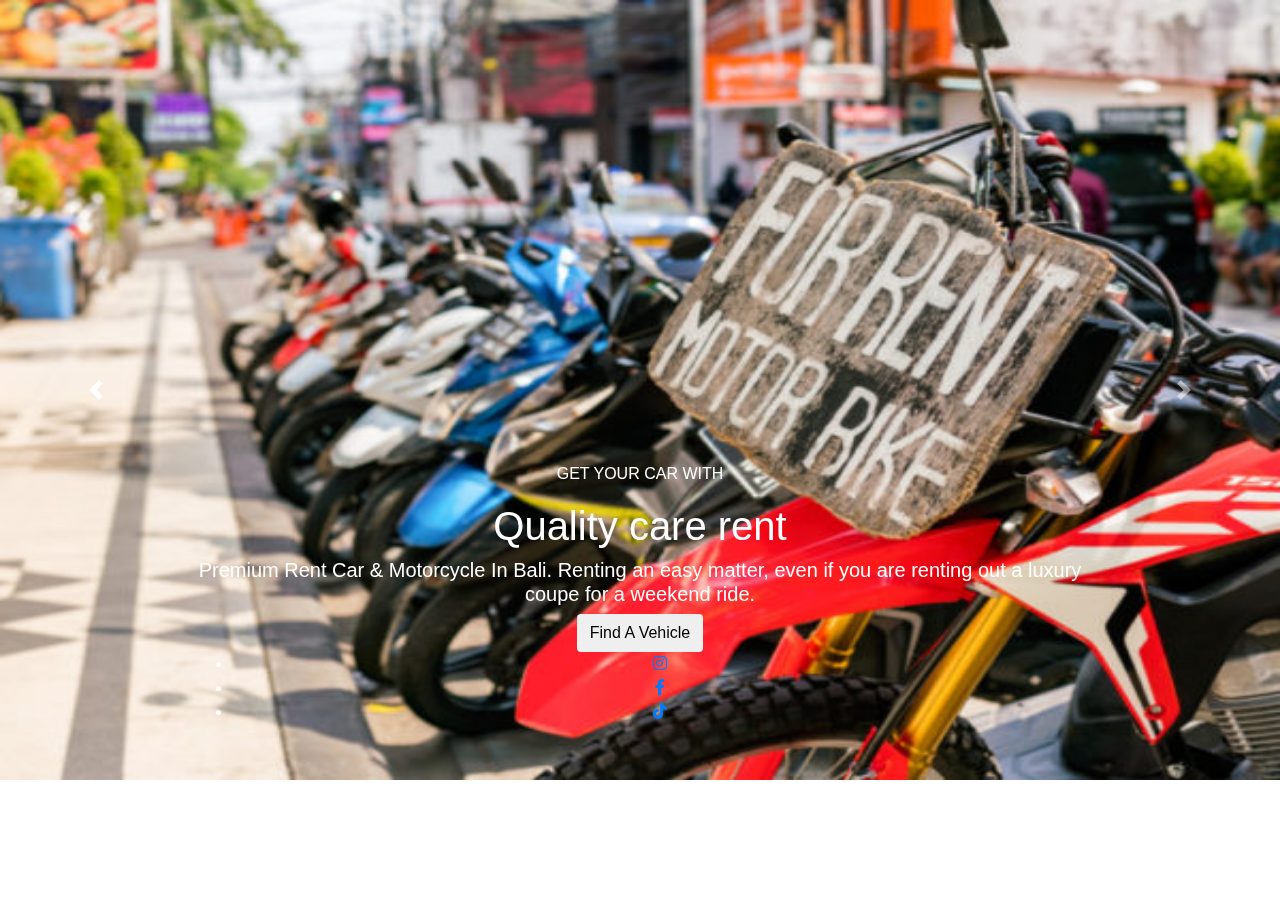
==== tess/Project/index.html @ 7f3f1ed3 "WEBBUILDER SERVICE update" ====
<!doctype html>
<html lang="en">
  <head>
    <!-- Required meta tags -->
    <meta charset="utf-8">
    <meta name="viewport" content="width=device-width, initial-scale=1, shrink-to-fit=no">

    <!-- Bootstrap CSS -->
    <link rel="stylesheet" href="https://cdn.jsdelivr.net/npm/bootstrap@4.0.0/dist/css/bootstrap.min.css" integrity="sha384-Gn5384xqQ1aoWXA+058RXPxPg6fy4IWvTNh0E263XmFcJlSAwiGgFAW/dAiS6JXm" crossorigin="anonymous">
    <link rel="stylesheet" href="https://use.fontawesome.com/releases/v5.6.3/css/all.css" integrity="sha384-UHRtZLI+pbxtHCWp1t77Bi1L4ZtiqrqD80Kn4Z8NTSRyMA2Fd33n5dQ8lWUE00s/" crossorigin="anonymous">
    <link rel="stylesheet" href="https://cdnjs.cloudflare.com/ajax/libs/font-awesome/5.15.3/css/all.min.css" />
    <link rel="stylesheet" href="./css/not-from-zero.css" type="text/css">

    <title>Starter Project!</title>
  </head>
  <body>
 <div class="banner" style="position: relative;">
        <div class="banner-home">
          <div class="row text">
                </div>
                <div id="carouselExampleControlsBanners" class="carousel slide" data-ride="carousel">
                  <div class="carousel-inner">
                    <div class="carousel-item active">
                      <img class="d-block w-100" style="height: 780px;" src="asset/rental.jpeg" alt="First slide">
                      <div class="carousel-caption text" data-aos="fade-down"
                      data-aos-duration="2000">
                        <p>GET YOUR CAR WITH</p>
                        <h1><span class="hijau">Quality </span>care rent</h1>
                        <div class="tagline">
                          <h5>Premium Rent Car & Motorcycle In Bali. Renting an easy matter, even if you are renting out a luxury coupe for a weekend ride.</h5>
                          <a href="/product"><button class="btn btn-banner">Find A Vehicle</button></a>
                      </div>
                      <div class="medsos">
                        <ul>
                          <li>
                            <a href="https://www.instagram.com/sewamotordanmobildibali_/">
                              <i class="fab fa-instagram icon"></i> </a>
                            </li>
                            <li>
                              <a href="https://www.facebook.com/Bali-Quality-Motorbike-Car-Rental-108076010628475/">
                              <i class="fab fa-facebook-f icon"></i>
                            </a>
                          </li>
                          <li>
                            <a href="https://vt.tiktok.com/ZSdBu5dUn/">
                              <i class="fab fa-tiktok icon"></i>
                            </a></li>
                        </ul>
                      </div>
                </div>
                    </div>
                    <div class="carousel-item">
                      <img class="d-block w-100" style="height: 780px;" src="asset/nusapenida.jpeg" alt="Second slide">
                      <div class="carousel-caption text" data-aos="fade-down"
                      data-aos-duration="2000">
                      <p>ENJOY TOUR VACATION WITH</p>
                        <h1>Nusa Penida Destination Tour</h1>
                        <div class="tagline">
                          <h5>Nusa Penida is very popular around the world. If you are holiday to Bali then you should have time to visit this Nusa Penida.</h5>
                          <a href="https://nusapenidadestinationtour.com/"><button class="btn btn-banner">Visit Now</button></a>
                      </div>
                      <div class="medsos">
                        <ul>
                          <li>
                            <a href="https://www.instagram.com/balidaytours/">
                              <i class="fab fa-instagram icon"></i> </a>
                            </li>
                            <li>
                              <a href="https://www.facebook.com/Nusapenidadestinationtour/">
                              <i class="fab fa-facebook-f icon"></i>
                            </a>
                          </li>
                          <li>
                            <a href="https://api.whatsapp.com/send?phone=6282216675333&text=Hi Nusa Penida Destination Tours!">
                            <i class="fab fa-whatsapp
                            icon"></i>
                          </a>
                        </li>
                          
                        </ul>
                      </div>
                </div>
               
                </div>
              </div>
                  <a style="margin: auto 0 !important ; background-color: transparent !important;" class="carousel-control-prev" href="#carouselExampleControlsBanners" role="button" data-slide="prev">
                    <span class="carousel-control-prev-icon" aria-hidden="true"></span>
                    <span class="sr-only">Previous</span>
                  </a>
                  <a style="margin: auto 0 !important ; background-color: transparent !important;" class="carousel-control-next" href="#carouselExampleControlsBanners" role="button" data-slide="next">
                    <span class="carousel-control-next-icon" aria-hidden="true"></span>
                    <span class="sr-only">Next</span>
                  </a>
                </div>
              
          </div>
      </div>
    <!-- Optional JavaScript -->
    <!-- jQuery first, then Popper.js, then Bootstrap JS -->
    <script src="https://code.jquery.com/jquery-3.2.1.slim.min.js" integrity="sha384-KJ3o2DKtIkvYIK3UENzmM7KCkRr/rE9/Qpg6aAZGJwFDMVNA/GpGFF93hXpG5KkN" crossorigin="anonymous"></script>
    <script src="https://cdn.jsdelivr.net/npm/popper.js@1.12.9/dist/umd/popper.min.js" integrity="sha384-ApNbgh9B+Y1QKtv3Rn7W3mgPxhU9K/ScQsAP7hUibX39j7fakFPskvXusvfa0b4Q" crossorigin="anonymous"></script>
    <script src="https://cdn.jsdelivr.net/npm/bootstrap@4.0.0/dist/js/bootstrap.min.js" integrity="sha384-JZR6Spejh4U02d8jOt6vLEHfe/JQGiRRSQQxSfFWpi1MquVdAyjUar5+76PVCmYl" crossorigin="anonymous"></script>
<script src="./script/not-from-zero.js" ></script>
  </body>
</html>
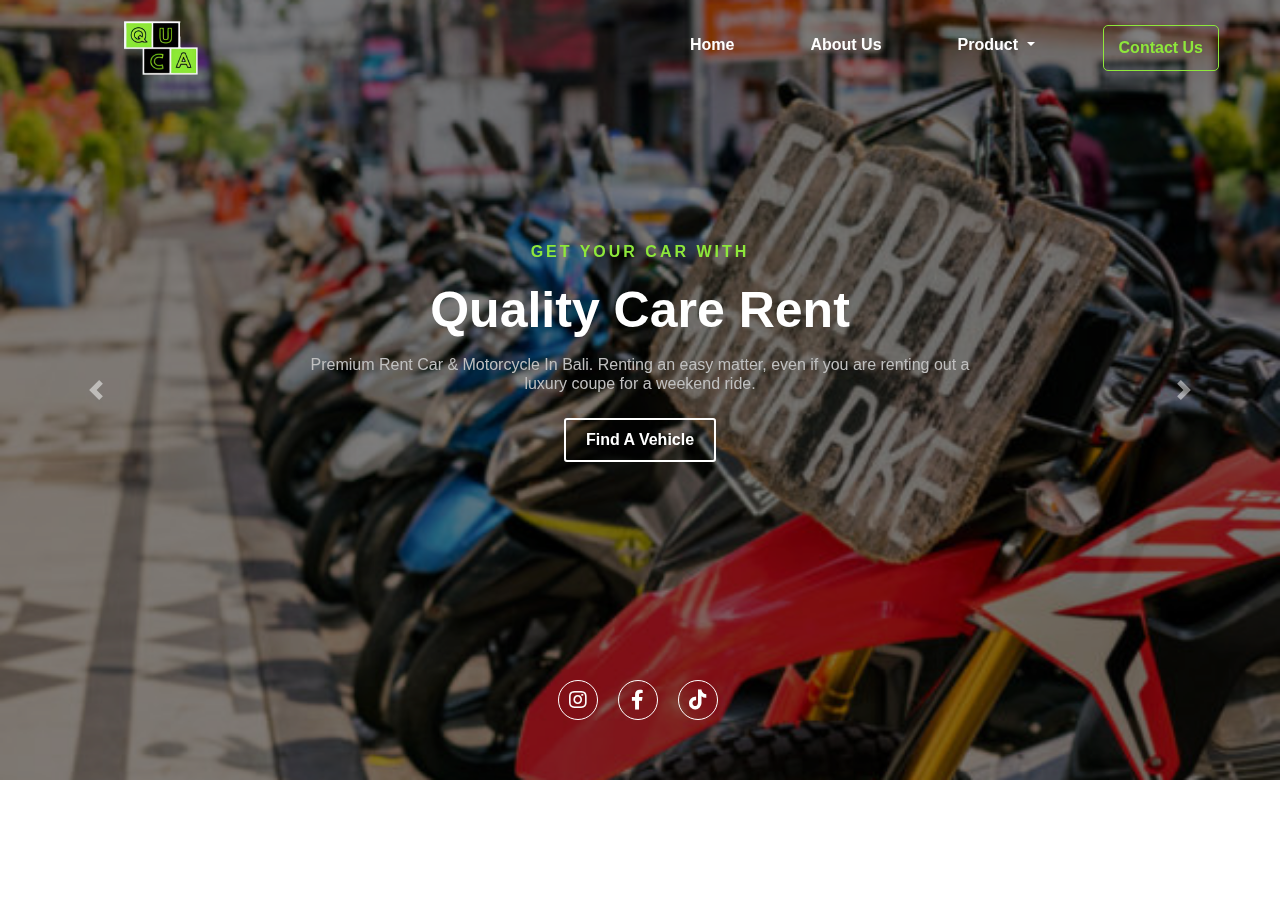
==== commit 46adf2b4: "update" ====
--- a/tess/Project/index.html
+++ b/tess/Project/index.html
@@ -14,6 +14,142 @@
     <title>Starter Project!</title>
   </head>
   <body>
+<div class="topcomponent">
+      <nav class="navbar navbar-expand-lg navbar-dark bg-transparent fixed-top" id="navbar">
+            <div class="container-fluid" id="navCont">
+              <a class="navbar-brand" href="/">
+                <img src="asset/quca_logo.png" alt="">
+              </a>
+              <button class="navbar-toggler" type="button" data-toggle="collapse" data-target="#navbarSupportedContent" aria-controls="navbarSupportedContent" aria-expanded="false" aria-label="Toggle navigation">
+              <span class="navbar-toggler-icon"></span>
+            </button>
+            <div class="collapse navbar-collapse" id="navbarSupportedContent">
+              <ul class="navbar-nav ml-auto">
+                <li class="nav-item">
+                  <a class="nav-link" aria-current="page" href="/">Home</a>
+                </li>
+                <li class="nav-item">
+                  <a class="nav-link" aria-current="page" href="/about/us">About Us</a>
+                </li>
+                <li class="nav-item dropdown">
+                  <a
+                  class="nav-link dropdown-toggle"
+                  href="#"
+                  id="dropdownMenuLink"
+                  role="button"
+                  data-toggle="dropdown"
+                  aria-expanded="false"
+                  >
+                    Product
+                  </a>
+                  <div class="dropdown-menu" aria-labelledby="dropdownMenuLink">
+                  <a class="dropdown-item" aria-current="page" href="/product">Rent Vehicle</a>
+                  <a class="dropdown-item" aria-current="page" href="https://nusapenidadestinationtour.com/">Nusa Penida Destination Tour</a>
+                    
+                  </div>
+                </li>
+                
+                <li class="nav-item contact">
+                  <a class="nav-link"
+                  type="button"
+                  data-toggle="modal"
+                  data-target="#exampleModal"
+                >
+                  Contact Us
+                </a>
+      
+                  <div
+            class="modal fade p-0"
+            id="exampleModal"
+            tabindex="-1"
+            role="dialog"
+            aria-labelledby="exampleModalLabel"
+            aria-hidden="true"
+          >
+            <div class="modal-dialog" role="document">
+              <div class="modal-content">
+                <div class="modal-header">
+                  <h5 class="modal-title" id="exampleModalLabel">Contact Us</h5>
+                  <button
+                    type="button"
+                    class="close"
+                    data-dismiss="modal"
+                    aria-label="Close"
+                  >
+                    <span aria-hidden="true">&times;</span>
+                  </button>
+                </div>
+                <div class="modal-body">
+                  <!-- <div class="row row-modal text-left mb-4">
+                    <div class="col-7">
+                      <img
+                        src="../../assets/Instagram-Logo2.png"
+                        alt=""
+                        class="d-inline"
+                      />
+                      <p class="d-inline">Instagram.com</p>
+                    </div>
+                    <div class="col-5 text-right">
+                      <i class="far fa-copy"></i
+                      ><button
+                        type="button"
+                        class="btn btn-outline-success ml-3 btn-modal"
+                      >
+                        Contact
+                      </button>
+                    </div>
+                  </div> -->
+                  <div class="row row-modal text-left mb-4">
+                    <div class="col-7">
+                      <img src="asset/wa.png" alt="" class="d-inline" />
+                      <p class="d-inline">+6281236711200</p>
+                    </div>
+                    <div class="col-5 text-right" data-v-552a63b8="">
+                      <svg class="svg-inline--fa fa-copy fa-w-14" data-v-552a63b8="" aria-hidden="true" focusable="false" data-prefix="far" data-icon="copy" role="img" xmlns="http://www.w3.org/2000/svg" viewBox="0 0 448 512" data-fa-i2svg=""><path fill="currentColor" d="M433.941 65.941l-51.882-51.882A48 48 0 0 0 348.118 0H176c-26.51 0-48 21.49-48 48v48H48c-26.51 0-48 21.49-48 48v320c0 26.51 21.49 48 48 48h224c26.51 0 48-21.49 48-48v-48h80c26.51 0 48-21.49 48-48V99.882a48 48 0 0 0-14.059-33.941zM266 464H54a6 6 0 0 1-6-6V150a6 6 0 0 1 6-6h74v224c0 26.51 21.49 48 48 48h96v42a6 6 0 0 1-6 6zm128-96H182a6 6 0 0 1-6-6V54a6 6 0 0 1 6-6h106v88c0 13.255 10.745 24 24 24h88v202a6 6 0 0 1-6 6zm6-256h-64V48h9.632c1.591 0 3.117.632 4.243 1.757l48.368 48.368a6 6 0 0 1 1.757 4.243V112z"></path></svg><!-- <i class="far fa-copy" data-v-552a63b8="" aria-hidden="true"></i> Font Awesome fontawesome.com --><a class="ml-3" href="https://api.whatsapp.com/send?phone=6281236711200&text=Hi Quality Care Rent!" target="" data-v-552a63b8="">Contact</a><!----></div>
+                  </div>
+      
+                  <div class="row row-modal text-left mb-4">
+                    <div class="col-7">
+                      <img src="asset/wa.png" alt="" class="d-inline" />
+                      <p class="d-inline">+6287701345195</p>
+                    </div>
+                    <div class="col-5 text-right" data-v-552a63b8="">
+                      <svg class="svg-inline--fa fa-copy fa-w-14" data-v-552a63b8="" aria-hidden="true" focusable="false" data-prefix="far" data-icon="copy" role="img" xmlns="http://www.w3.org/2000/svg" viewBox="0 0 448 512" data-fa-i2svg=""><path fill="currentColor" d="M433.941 65.941l-51.882-51.882A48 48 0 0 0 348.118 0H176c-26.51 0-48 21.49-48 48v48H48c-26.51 0-48 21.49-48 48v320c0 26.51 21.49 48 48 48h224c26.51 0 48-21.49 48-48v-48h80c26.51 0 48-21.49 48-48V99.882a48 48 0 0 0-14.059-33.941zM266 464H54a6 6 0 0 1-6-6V150a6 6 0 0 1 6-6h74v224c0 26.51 21.49 48 48 48h96v42a6 6 0 0 1-6 6zm128-96H182a6 6 0 0 1-6-6V54a6 6 0 0 1 6-6h106v88c0 13.255 10.745 24 24 24h88v202a6 6 0 0 1-6 6zm6-256h-64V48h9.632c1.591 0 3.117.632 4.243 1.757l48.368 48.368a6 6 0 0 1 1.757 4.243V112z"></path></svg><!-- <i class="far fa-copy" data-v-552a63b8="" aria-hidden="true"></i> Font Awesome fontawesome.com --><a class="ml-3" href="https://api.whatsapp.com/send?phone=6287701345195&text=Hi Quality Care Rent!" target="" data-v-552a63b8="">Contact</a><!----></div>
+                  </div>
+                  <!-- <div class="row row-modal text-left mb-4">
+                    <div class="col-7">
+                      <img src="../../assets/facebook.png" alt="" class="d-inline" />
+                      <p class="d-inline">facebook</p>
+                    </div>
+                    <div class="col-5 text-right">
+                      <i class="far fa-copy"></i
+                      ><button
+                        type="button"
+                        class="btn btn-outline-success ml-3 btn-modal"
+                      >
+                        Contact
+                      </button>
+                    </div>
+                  </div> -->
+                  <div class="row row-modal text-left mb-4">
+                    <div class="col-7">
+                      <img src="asset/Instagram-Icon.png" alt="" class="d-inline" />
+                      <p class="d-inline">Quca Rental Bali</p>
+                    </div>
+                    <div class="col-5 text-right" data-v-552a63b8="">
+                      <svg class="svg-inline--fa fa-copy fa-w-14" data-v-552a63b8="" aria-hidden="true" focusable="false" data-prefix="far" data-icon="copy" role="img" xmlns="http://www.w3.org/2000/svg" viewBox="0 0 448 512" data-fa-i2svg=""><path fill="currentColor" d="M433.941 65.941l-51.882-51.882A48 48 0 0 0 348.118 0H176c-26.51 0-48 21.49-48 48v48H48c-26.51 0-48 21.49-48 48v320c0 26.51 21.49 48 48 48h224c26.51 0 48-21.49 48-48v-48h80c26.51 0 48-21.49 48-48V99.882a48 48 0 0 0-14.059-33.941zM266 464H54a6 6 0 0 1-6-6V150a6 6 0 0 1 6-6h74v224c0 26.51 21.49 48 48 48h96v42a6 6 0 0 1-6 6zm128-96H182a6 6 0 0 1-6-6V54a6 6 0 0 1 6-6h106v88c0 13.255 10.745 24 24 24h88v202a6 6 0 0 1-6 6zm6-256h-64V48h9.632c1.591 0 3.117.632 4.243 1.757l48.368 48.368a6 6 0 0 1 1.757 4.243V112z"></path></svg><!-- <i class="far fa-copy" data-v-552a63b8="" aria-hidden="true"></i> Font Awesome fontawesome.com --><a class="ml-3" href="https://www.instagram.com/sewamotordanmobildibali_/" target="" data-v-552a63b8="">Contact</a><!----></div>
+                  </div>
+                </div>
+              </div>
+            </div>
+          </div>
+                </li>
+              </ul>
+            </div>
+          </div>
+        </nav>
+      </div>
+      
  <div class="banner" style="position: relative;">
         <div class="banner-home">
           <div class="row text">
--- a/tess/Project/css/not-from-zero.css
+++ b/tess/Project/css/not-from-zero.css
@@ -0,0 +1,414 @@
+@media only screen and (max-width:426px) {
+  .row-modal img{
+    width: 25px !important;
+  }
+  .row-modal .d-inline{
+    font-size: 14px;
+  }
+  .row-modal .col-5{
+    padding-left: 0;
+}
+.navbar{
+  background-color: #f8f9fa !important;
+  min-height: 5px !important;
+
+} 
+.navbar-brand img {
+  width: 50vw;
+  max-width: 60px !important;
+  min-width: 60px !important;
+  margin-left: 20px !important;
+
+}
+.navbar li a{
+  color: #545454 !important;
+} .navbar .navbar-toggler {
+  height: 2em !important;
+  width: 2.8em !important;
+  color: rgba(0,0,0,.5) !important;
+  border-color: rgba(0,0,0,.1) !important;
+}
+.navbar .navbar-toggler-icon {
+  background-image: url("../asset/image/toggle-icon.png") !important;
+}
+.navbar .navbar-toggler-icon {
+  display: inline-block;
+  width: 1.4em !important;
+  height: 1em !important;
+  vertical-align: middle;
+  content: "";
+  background: no-repeat center center;
+  background-size: 100% 100%;
+}
+
+ }
+
+
+ @media only screen and (max-width: 321px) {
+  .row-modal img{
+    width: 25px !important;
+  }
+  .row-modal .d-inline{
+    font-size: 13px !important;
+  }
+  .text-right>a{
+    font-size: 13px !important;
+    
+  }
+  .row-modal .fa-copy {
+    font-size: 18px;
+}
+ }
+ .navbar{
+   /* background-color: #f8f9fa !important; */
+ }
+ .svg-inline--fa {
+  display: inline-block;
+  /* font-size: inherit; */
+  height: 1em;
+  /* overflow: visible; */
+  vertical-align: -0.125em;
+}
+.text-right>a {
+  text-decoration: none;
+  border-radius: 10px;
+  color: #047002;
+  border: 1px solid #047002;
+  padding: 6px 12px;
+  transition: .2s;
+}
+ .navbar-brand img {
+    width: 50vw;
+    max-width: 80px;
+    min-width: 80px;
+    margin-left: 90px;
+  }
+  .navbar-nav > li {
+    margin-left: 30px;
+    margin-right: 30px;
+
+  }
+  nav.sticky {
+    background-color: #f8f9fa!important;
+    box-shadow: 0 5px 29px -8px rgb(0 0 0 / 19%);
+  }
+  nav.sticky li a{
+    color: #545454 !important;
+  }
+  nav.sticky .navbar-toggler {
+    height: 2em !important;
+    width: 2.8em !important;
+    color: rgba(0,0,0,.5) !important;
+    border-color: rgba(0,0,0,.1) !important;
+  }
+  nav.sticky .navbar-toggler-icon {
+    background-image: url("../asset/image/toggle-icon.png") !important;
+}
+nav.sticky .navbar-toggler-icon {
+  display: inline-block;
+  width: 1.4em !important;
+  height: 1em !important;
+  vertical-align: middle;
+  content: "";
+  background: no-repeat center center;
+  background-size: 100% 100%;
+}
+
+  .row-modal img{
+    width: 40px;
+    margin-right: 5px;
+  }
+  .row-modal .text-right a{
+    color: #28A74D !important;
+  }
+  .row-modal .text-right a:hover{
+    color: white !important;
+    background-color: #28A74D;
+    border: #28A74D;
+  }
+
+  .modal-backdrop{
+    position: static !important;
+  }
+  
+  
+  .navbar > div {
+    transition: all 1000ms ease-in-out;
+  }
+  .navbar {
+    transition: all 500ms ease-in-out;
+    min-height: 94px;
+    padding: 3px 16px;
+  }
+  
+  .nav-link {
+    font-weight: 600 !important;
+    color: white !important;
+    transition: 0.5s;
+  }
+  .contact a{
+    border: 1px solid #8EE73B;
+    border-radius: 5px;
+    padding: 10px 15px !important;
+    color: #8EE73B !important;
+    cursor: pointer;
+  }
+  nav.sticky .contact a{
+    background-color: #8EE73B;
+    color: white !important;
+  }
+  .dropdown-menu li{
+      font-weight: 400 !important;
+  }
+  .nav-link:hover {
+    color: #8EE73B !important;
+  }
+   
+  @media only screen and (max-width: 1151px) {
+  .navbar-brand img {
+    margin-left: 0px;
+  }
+  }
+  @media only screen and (max-width: 991.5px) {
+  .navbar-brand img {
+    margin-left: 60px;
+  }
+  .navbar-nav > li{
+     text-align: center;
+  }
+  .contact a{
+    border-color: transparent;
+    color: white !important;
+  }
+  nav.sticky .contact a{
+    background-color: transparent !important;
+    color: #545454 !important;
+  }
+  
+  
+  }
+  @media only screen and (max-width: 500px) {
+  .navbar-brand img {
+    margin-left: 10px;
+  }
+  
+  
+  }
+.banner{
+    z-index: 1;
+    position: absolute;
+    top: 0;
+    right: 0;
+    bottom: 0;
+    min-height: 750px;
+    left: 0;
+  }
+  
+  .banner-home .text .col-md-12{
+    padding-left: 0;
+    padding-right: 0;
+    margin: 0;
+  }
+  .banner .slide .carousel-item img{
+   object-fit: cover !important;
+   filter: brightness(50%);
+   width: 100% !important;
+  }
+  .text {
+    z-index: 3;
+    position: absolute;
+    top: 220px;
+  }
+  .banner .text p{
+    color: #8EE73B ;
+    font-weight: 700;
+    letter-spacing: 3px;
+  }
+  .banner .text .col-lg-5{
+    position: relative;
+    top: 180px;
+  }
+  .text h1{
+    font-family: "Poppins", sans-serif;
+    color: white;
+    font-size: 50px;
+    font-weight: 600;
+    text-transform: capitalize;
+    margin-bottom: 15px;
+  
+  
+  }
+  
+  
+  span.hijau {
+      color:  white ;
+  }
+  .tagline {
+      color: white;
+      font-weight: 200px !important;
+    }
+    .tagline h5{
+      font-size: 16px;
+      color: #c0c0c0;
+      font-weight: 300 !important;
+      margin: auto 100px;
+    }
+    .tagline .btn-banner{
+      margin-top: 25px;
+      font-weight: bold;
+      color: white;
+      border-radius: 3px;
+      text-align: left;
+      padding: 8px 20px;
+      background-color: transparent;
+      border: 2px solid white;
+      transition: 0.3s ease-out;
+  }
+  .tagline .btn-banner:hover{
+      color: #41691B;
+      border: 2px solid #8EE73B;
+      background-color: #8EE73B;
+  
+      
+  }
+   
+  
+  
+  /* media social */
+  
+  .medsos ul {
+      display: flex;
+      position: absolute;
+      top: 480px;
+      left: 47.5%;
+      transform: translate(-50%, -50%);
+    }
+    
+    .medsos ul li {
+      list-style: none;
+    }
+    
+    .medsos ul li a {
+      width: 40px;
+      height: 40px;
+      text-align: center;
+      line-height: 38px;
+      font-size: 20px;
+      margin: 10px 10px;
+      display: block;
+      border-radius: 50%;
+      position: relative;
+      overflow: hidden;
+      border: 1px solid white;
+      z-index: 1;
+    }
+     
+    
+    .medsos ul li a .icon {
+      position: relative;
+      color: white;
+      transition: .5s;
+      z-index: 3;
+    }
+    
+    
+    .medsos ul li a:hover .icon {
+      color: #fff;
+      transform: rotateY(360deg);
+    }
+     
+    
+    .medsos ul li a:before {
+      content: "";
+      position: absolute;
+      top: 100%;
+      left: 0;
+      width: 100%;
+      height: 100%;
+      background: #f00;
+      transition: .5s;
+      z-index: 2;
+    }
+    
+    .medsos ul li a:hover:before {
+      top: 0;
+    }
+    
+    .medsos ul li:nth-child(1) a:before{
+      background: radial-gradient(circle at 30% 107%, #fdf497 0%, #fdf497 5%, #fd5949 45%,#d6249f 60%,#285AEB 90%);
+  }
+  
+    .medsos ul li:nth-child(2) a:before{
+        background: #3b5999;
+    }
+    
+    .medsos ul li:nth-child(3) a:before {
+      background: black;
+      color: radial-gradient(circle at 30% 107%, #fdf497 0%, #fdf497 5%, #fd5949 45%,#d6249f 60%,#285AEB 90%);
+    }
+  
+  
+  @media only screen and (max-width: 992px) {
+    /* medsos */
+    .medsos ul {
+     left: 47.5%;
+   }
+  }
+  
+  @media only screen and (max-width: 768px) {
+    /* on top */
+    .banner{
+      text-align: center;
+    }
+  .tagline h5{
+      padding: auto 20% !important;
+      margin: auto 20px;
+    }
+  
+  
+  /* medsos */
+  .medsos ul {
+    left: 47.5%;
+  }
+  }
+  
+  
+  @media only screen and (max-width: 426px){
+    /* on top */
+    .text h1{
+      font-size: 40px;
+  
+    }
+    .banner .carousel-item img{
+      height: 840px !important;
+    }
+   
+    .tagline h5 {
+      margin: auto 0;
+    }
+  /* medsos */
+  .medsos ul {
+    left: 43.5%;
+  }
+  }
+  
+  @media only screen and (max-width: 376px){
+  /* on top */
+  .text h1{
+    font-size: 38px;
+    margin: auto 5% !important;
+  }
+  .tagline h3 {
+    line-height: 31px;
+    font-size: 21px;
+    margin: auto 10% !important;
+  }
+  .tagline .btn-banner{
+    font-size: 14px;
+  }
+  .medsos ul {
+    left: 45%;
+  }
+  }
+  
+  
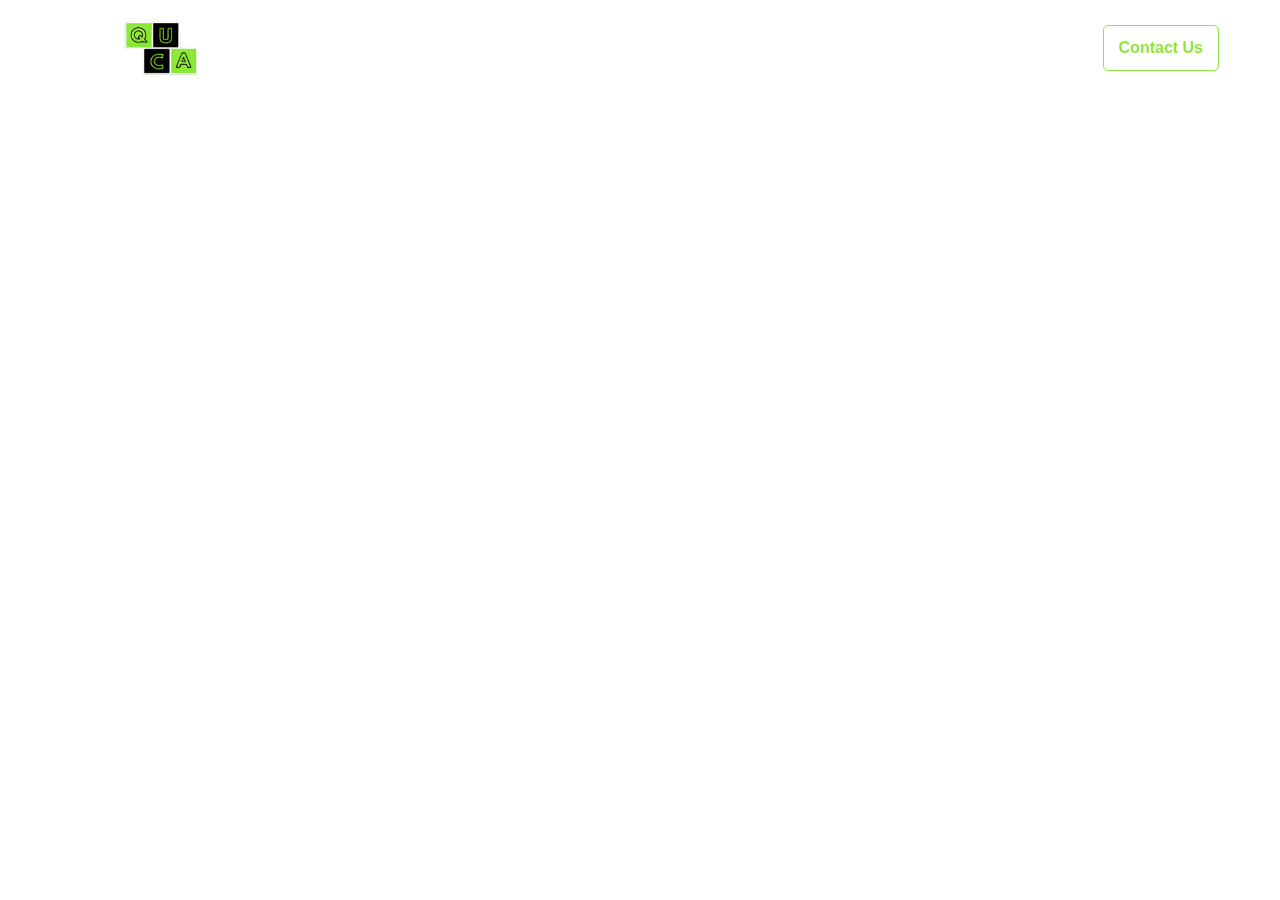
==== commit 09f40b01: "fix" ====
--- a/tess/Project/index.html
+++ b/tess/Project/index.html
@@ -150,92 +150,6 @@
         </nav>
       </div>
       
- <div class="banner" style="position: relative;">
-        <div class="banner-home">
-          <div class="row text">
-                </div>
-                <div id="carouselExampleControlsBanners" class="carousel slide" data-ride="carousel">
-                  <div class="carousel-inner">
-                    <div class="carousel-item active">
-                      <img class="d-block w-100" style="height: 780px;" src="asset/rental.jpeg" alt="First slide">
-                      <div class="carousel-caption text" data-aos="fade-down"
-                      data-aos-duration="2000">
-                        <p>GET YOUR CAR WITH</p>
-                        <h1><span class="hijau">Quality </span>care rent</h1>
-                        <div class="tagline">
-                          <h5>Premium Rent Car & Motorcycle In Bali. Renting an easy matter, even if you are renting out a luxury coupe for a weekend ride.</h5>
-                          <a href="/product"><button class="btn btn-banner">Find A Vehicle</button></a>
-                      </div>
-                      <div class="medsos">
-                        <ul>
-                          <li>
-                            <a href="https://www.instagram.com/sewamotordanmobildibali_/">
-                              <i class="fab fa-instagram icon"></i> </a>
-                            </li>
-                            <li>
-                              <a href="https://www.facebook.com/Bali-Quality-Motorbike-Car-Rental-108076010628475/">
-                              <i class="fab fa-facebook-f icon"></i>
-                            </a>
-                          </li>
-                          <li>
-                            <a href="https://vt.tiktok.com/ZSdBu5dUn/">
-                              <i class="fab fa-tiktok icon"></i>
-                            </a></li>
-                        </ul>
-                      </div>
-                </div>
-                    </div>
-                    <div class="carousel-item">
-                      <img class="d-block w-100" style="height: 780px;" src="asset/nusapenida.jpeg" alt="Second slide">
-                      <div class="carousel-caption text" data-aos="fade-down"
-                      data-aos-duration="2000">
-                      <p>ENJOY TOUR VACATION WITH</p>
-                        <h1>Nusa Penida Destination Tour</h1>
-                        <div class="tagline">
-                          <h5>Nusa Penida is very popular around the world. If you are holiday to Bali then you should have time to visit this Nusa Penida.</h5>
-                          <a href="https://nusapenidadestinationtour.com/"><button class="btn btn-banner">Visit Now</button></a>
-                      </div>
-                      <div class="medsos">
-                        <ul>
-                          <li>
-                            <a href="https://www.instagram.com/balidaytours/">
-                              <i class="fab fa-instagram icon"></i> </a>
-                            </li>
-                            <li>
-                              <a href="https://www.facebook.com/Nusapenidadestinationtour/">
-                              <i class="fab fa-facebook-f icon"></i>
-                            </a>
-                          </li>
-                          <li>
-                            <a href="https://api.whatsapp.com/send?phone=6282216675333&text=Hi Nusa Penida Destination Tours!">
-                            <i class="fab fa-whatsapp
-                            icon"></i>
-                          </a>
-                        </li>
-                          
-                        </ul>
-                      </div>
-                </div>
-               
-                </div>
-              </div>
-                  <a style="margin: auto 0 !important ; background-color: transparent !important;" class="carousel-control-prev" href="#carouselExampleControlsBanners" role="button" data-slide="prev">
-                    <span class="carousel-control-prev-icon" aria-hidden="true"></span>
-                    <span class="sr-only">Previous</span>
-                  </a>
-                  <a style="margin: auto 0 !important ; background-color: transparent !important;" class="carousel-control-next" href="#carouselExampleControlsBanners" role="button" data-slide="next">
-                    <span class="carousel-control-next-icon" aria-hidden="true"></span>
-                    <span class="sr-only">Next</span>
-                  </a>
-                </div>
-              
-          </div>
-      </div>
-    <!-- Optional JavaScript -->
-    <!-- jQuery first, then Popper.js, then Bootstrap JS -->
-    <script src="https://code.jquery.com/jquery-3.2.1.slim.min.js" integrity="sha384-KJ3o2DKtIkvYIK3UENzmM7KCkRr/rE9/Qpg6aAZGJwFDMVNA/GpGFF93hXpG5KkN" crossorigin="anonymous"></script>
-    <script src="https://cdn.jsdelivr.net/npm/popper.js@1.12.9/dist/umd/popper.min.js" integrity="sha384-ApNbgh9B+Y1QKtv3Rn7W3mgPxhU9K/ScQsAP7hUibX39j7fakFPskvXusvfa0b4Q" crossorigin="anonymous"></script>
-    <script src="https://cdn.jsdelivr.net/npm/bootstrap@4.0.0/dist/js/bootstrap.min.js" integrity="sha384-JZR6Spejh4U02d8jOt6vLEHfe/JQGiRRSQQxSfFWpi1MquVdAyjUar5+76PVCmYl" crossorigin="anonymous"></script>
 <script src="./script/not-from-zero.js" ></script>
   </body>
 </html>--- a/tess/Project/css/not-from-zero.css
+++ b/tess/Project/css/not-from-zero.css
@@ -29,7 +29,7 @@
   border-color: rgba(0,0,0,.1) !important;
 }
 .navbar .navbar-toggler-icon {
-  background-image: url("../asset/image/toggle-icon.png") !important;
+  background-image: url("asset/toggle-icon.png") !important;
 }
 .navbar .navbar-toggler-icon {
   display: inline-block;
@@ -102,7 +102,7 @@
     border-color: rgba(0,0,0,.1) !important;
   }
   nav.sticky .navbar-toggler-icon {
-    background-image: url("../asset/image/toggle-icon.png") !important;
+    background-image: url("asset/toggle-icon.png") !important;
 }
 nav.sticky .navbar-toggler-icon {
   display: inline-block;
@@ -194,221 +194,3 @@
   
   
   }
-.banner{
-    z-index: 1;
-    position: absolute;
-    top: 0;
-    right: 0;
-    bottom: 0;
-    min-height: 750px;
-    left: 0;
-  }
-  
-  .banner-home .text .col-md-12{
-    padding-left: 0;
-    padding-right: 0;
-    margin: 0;
-  }
-  .banner .slide .carousel-item img{
-   object-fit: cover !important;
-   filter: brightness(50%);
-   width: 100% !important;
-  }
-  .text {
-    z-index: 3;
-    position: absolute;
-    top: 220px;
-  }
-  .banner .text p{
-    color: #8EE73B ;
-    font-weight: 700;
-    letter-spacing: 3px;
-  }
-  .banner .text .col-lg-5{
-    position: relative;
-    top: 180px;
-  }
-  .text h1{
-    font-family: "Poppins", sans-serif;
-    color: white;
-    font-size: 50px;
-    font-weight: 600;
-    text-transform: capitalize;
-    margin-bottom: 15px;
-  
-  
-  }
-  
-  
-  span.hijau {
-      color:  white ;
-  }
-  .tagline {
-      color: white;
-      font-weight: 200px !important;
-    }
-    .tagline h5{
-      font-size: 16px;
-      color: #c0c0c0;
-      font-weight: 300 !important;
-      margin: auto 100px;
-    }
-    .tagline .btn-banner{
-      margin-top: 25px;
-      font-weight: bold;
-      color: white;
-      border-radius: 3px;
-      text-align: left;
-      padding: 8px 20px;
-      background-color: transparent;
-      border: 2px solid white;
-      transition: 0.3s ease-out;
-  }
-  .tagline .btn-banner:hover{
-      color: #41691B;
-      border: 2px solid #8EE73B;
-      background-color: #8EE73B;
-  
-      
-  }
-   
-  
-  
-  /* media social */
-  
-  .medsos ul {
-      display: flex;
-      position: absolute;
-      top: 480px;
-      left: 47.5%;
-      transform: translate(-50%, -50%);
-    }
-    
-    .medsos ul li {
-      list-style: none;
-    }
-    
-    .medsos ul li a {
-      width: 40px;
-      height: 40px;
-      text-align: center;
-      line-height: 38px;
-      font-size: 20px;
-      margin: 10px 10px;
-      display: block;
-      border-radius: 50%;
-      position: relative;
-      overflow: hidden;
-      border: 1px solid white;
-      z-index: 1;
-    }
-     
-    
-    .medsos ul li a .icon {
-      position: relative;
-      color: white;
-      transition: .5s;
-      z-index: 3;
-    }
-    
-    
-    .medsos ul li a:hover .icon {
-      color: #fff;
-      transform: rotateY(360deg);
-    }
-     
-    
-    .medsos ul li a:before {
-      content: "";
-      position: absolute;
-      top: 100%;
-      left: 0;
-      width: 100%;
-      height: 100%;
-      background: #f00;
-      transition: .5s;
-      z-index: 2;
-    }
-    
-    .medsos ul li a:hover:before {
-      top: 0;
-    }
-    
-    .medsos ul li:nth-child(1) a:before{
-      background: radial-gradient(circle at 30% 107%, #fdf497 0%, #fdf497 5%, #fd5949 45%,#d6249f 60%,#285AEB 90%);
-  }
-  
-    .medsos ul li:nth-child(2) a:before{
-        background: #3b5999;
-    }
-    
-    .medsos ul li:nth-child(3) a:before {
-      background: black;
-      color: radial-gradient(circle at 30% 107%, #fdf497 0%, #fdf497 5%, #fd5949 45%,#d6249f 60%,#285AEB 90%);
-    }
-  
-  
-  @media only screen and (max-width: 992px) {
-    /* medsos */
-    .medsos ul {
-     left: 47.5%;
-   }
-  }
-  
-  @media only screen and (max-width: 768px) {
-    /* on top */
-    .banner{
-      text-align: center;
-    }
-  .tagline h5{
-      padding: auto 20% !important;
-      margin: auto 20px;
-    }
-  
-  
-  /* medsos */
-  .medsos ul {
-    left: 47.5%;
-  }
-  }
-  
-  
-  @media only screen and (max-width: 426px){
-    /* on top */
-    .text h1{
-      font-size: 40px;
-  
-    }
-    .banner .carousel-item img{
-      height: 840px !important;
-    }
-   
-    .tagline h5 {
-      margin: auto 0;
-    }
-  /* medsos */
-  .medsos ul {
-    left: 43.5%;
-  }
-  }
-  
-  @media only screen and (max-width: 376px){
-  /* on top */
-  .text h1{
-    font-size: 38px;
-    margin: auto 5% !important;
-  }
-  .tagline h3 {
-    line-height: 31px;
-    font-size: 21px;
-    margin: auto 10% !important;
-  }
-  .tagline .btn-banner{
-    font-size: 14px;
-  }
-  .medsos ul {
-    left: 45%;
-  }
-  }
-  
-  
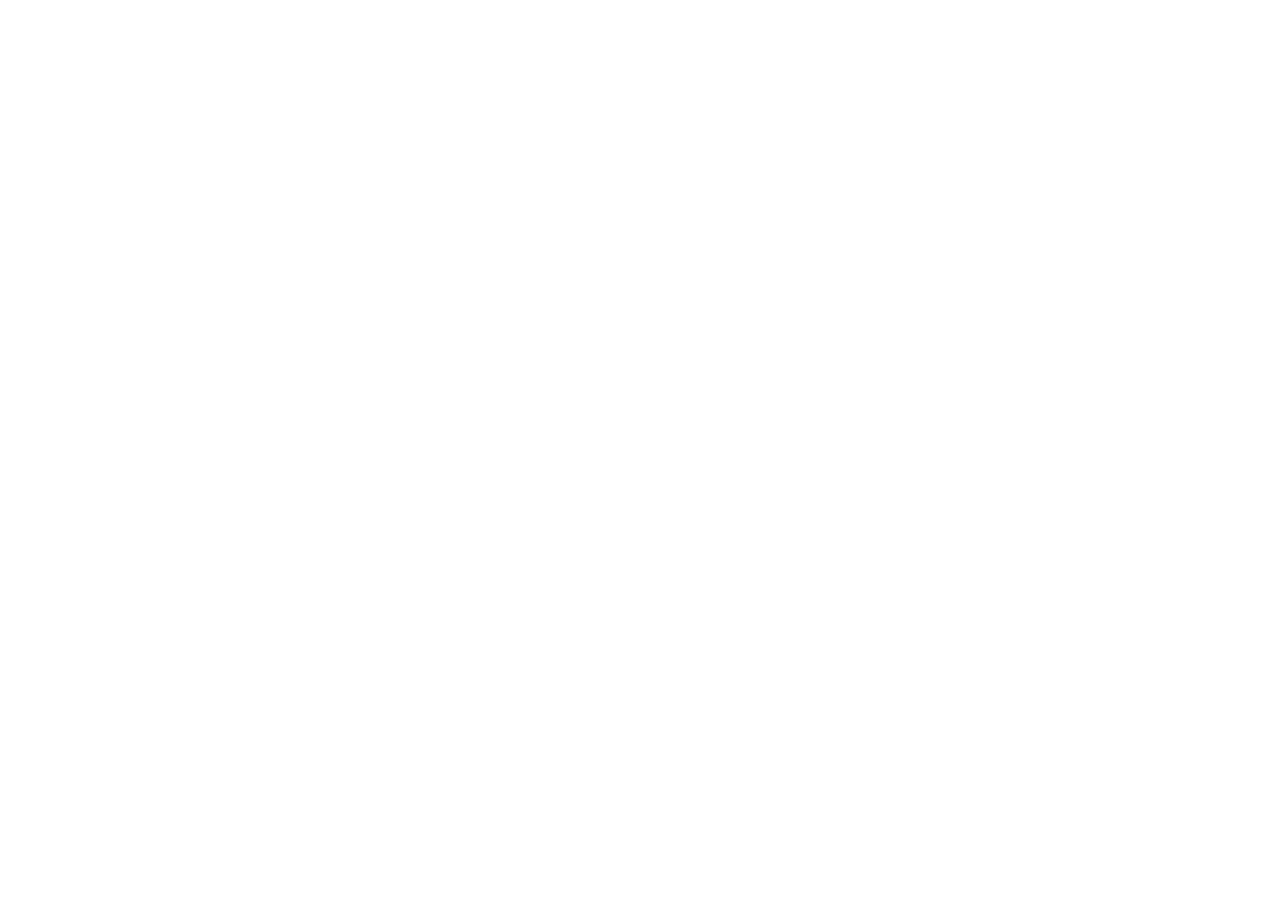
==== commit efd007b8: "update" ====
--- a/tess/Project/index.html
+++ b/tess/Project/index.html
@@ -14,142 +14,6 @@
     <title>Starter Project!</title>
   </head>
   <body>
-<div class="topcomponent">
-      <nav class="navbar navbar-expand-lg navbar-dark bg-transparent fixed-top" id="navbar">
-            <div class="container-fluid" id="navCont">
-              <a class="navbar-brand" href="/">
-                <img src="asset/quca_logo.png" alt="">
-              </a>
-              <button class="navbar-toggler" type="button" data-toggle="collapse" data-target="#navbarSupportedContent" aria-controls="navbarSupportedContent" aria-expanded="false" aria-label="Toggle navigation">
-              <span class="navbar-toggler-icon"></span>
-            </button>
-            <div class="collapse navbar-collapse" id="navbarSupportedContent">
-              <ul class="navbar-nav ml-auto">
-                <li class="nav-item">
-                  <a class="nav-link" aria-current="page" href="/">Home</a>
-                </li>
-                <li class="nav-item">
-                  <a class="nav-link" aria-current="page" href="/about/us">About Us</a>
-                </li>
-                <li class="nav-item dropdown">
-                  <a
-                  class="nav-link dropdown-toggle"
-                  href="#"
-                  id="dropdownMenuLink"
-                  role="button"
-                  data-toggle="dropdown"
-                  aria-expanded="false"
-                  >
-                    Product
-                  </a>
-                  <div class="dropdown-menu" aria-labelledby="dropdownMenuLink">
-                  <a class="dropdown-item" aria-current="page" href="/product">Rent Vehicle</a>
-                  <a class="dropdown-item" aria-current="page" href="https://nusapenidadestinationtour.com/">Nusa Penida Destination Tour</a>
-                    
-                  </div>
-                </li>
-                
-                <li class="nav-item contact">
-                  <a class="nav-link"
-                  type="button"
-                  data-toggle="modal"
-                  data-target="#exampleModal"
-                >
-                  Contact Us
-                </a>
-      
-                  <div
-            class="modal fade p-0"
-            id="exampleModal"
-            tabindex="-1"
-            role="dialog"
-            aria-labelledby="exampleModalLabel"
-            aria-hidden="true"
-          >
-            <div class="modal-dialog" role="document">
-              <div class="modal-content">
-                <div class="modal-header">
-                  <h5 class="modal-title" id="exampleModalLabel">Contact Us</h5>
-                  <button
-                    type="button"
-                    class="close"
-                    data-dismiss="modal"
-                    aria-label="Close"
-                  >
-                    <span aria-hidden="true">&times;</span>
-                  </button>
-                </div>
-                <div class="modal-body">
-                  <!-- <div class="row row-modal text-left mb-4">
-                    <div class="col-7">
-                      <img
-                        src="../../assets/Instagram-Logo2.png"
-                        alt=""
-                        class="d-inline"
-                      />
-                      <p class="d-inline">Instagram.com</p>
-                    </div>
-                    <div class="col-5 text-right">
-                      <i class="far fa-copy"></i
-                      ><button
-                        type="button"
-                        class="btn btn-outline-success ml-3 btn-modal"
-                      >
-                        Contact
-                      </button>
-                    </div>
-                  </div> -->
-                  <div class="row row-modal text-left mb-4">
-                    <div class="col-7">
-                      <img src="asset/wa.png" alt="" class="d-inline" />
-                      <p class="d-inline">+6281236711200</p>
-                    </div>
-                    <div class="col-5 text-right" data-v-552a63b8="">
-                      <svg class="svg-inline--fa fa-copy fa-w-14" data-v-552a63b8="" aria-hidden="true" focusable="false" data-prefix="far" data-icon="copy" role="img" xmlns="http://www.w3.org/2000/svg" viewBox="0 0 448 512" data-fa-i2svg=""><path fill="currentColor" d="M433.941 65.941l-51.882-51.882A48 48 0 0 0 348.118 0H176c-26.51 0-48 21.49-48 48v48H48c-26.51 0-48 21.49-48 48v320c0 26.51 21.49 48 48 48h224c26.51 0 48-21.49 48-48v-48h80c26.51 0 48-21.49 48-48V99.882a48 48 0 0 0-14.059-33.941zM266 464H54a6 6 0 0 1-6-6V150a6 6 0 0 1 6-6h74v224c0 26.51 21.49 48 48 48h96v42a6 6 0 0 1-6 6zm128-96H182a6 6 0 0 1-6-6V54a6 6 0 0 1 6-6h106v88c0 13.255 10.745 24 24 24h88v202a6 6 0 0 1-6 6zm6-256h-64V48h9.632c1.591 0 3.117.632 4.243 1.757l48.368 48.368a6 6 0 0 1 1.757 4.243V112z"></path></svg><!-- <i class="far fa-copy" data-v-552a63b8="" aria-hidden="true"></i> Font Awesome fontawesome.com --><a class="ml-3" href="https://api.whatsapp.com/send?phone=6281236711200&text=Hi Quality Care Rent!" target="" data-v-552a63b8="">Contact</a><!----></div>
-                  </div>
-      
-                  <div class="row row-modal text-left mb-4">
-                    <div class="col-7">
-                      <img src="asset/wa.png" alt="" class="d-inline" />
-                      <p class="d-inline">+6287701345195</p>
-                    </div>
-                    <div class="col-5 text-right" data-v-552a63b8="">
-                      <svg class="svg-inline--fa fa-copy fa-w-14" data-v-552a63b8="" aria-hidden="true" focusable="false" data-prefix="far" data-icon="copy" role="img" xmlns="http://www.w3.org/2000/svg" viewBox="0 0 448 512" data-fa-i2svg=""><path fill="currentColor" d="M433.941 65.941l-51.882-51.882A48 48 0 0 0 348.118 0H176c-26.51 0-48 21.49-48 48v48H48c-26.51 0-48 21.49-48 48v320c0 26.51 21.49 48 48 48h224c26.51 0 48-21.49 48-48v-48h80c26.51 0 48-21.49 48-48V99.882a48 48 0 0 0-14.059-33.941zM266 464H54a6 6 0 0 1-6-6V150a6 6 0 0 1 6-6h74v224c0 26.51 21.49 48 48 48h96v42a6 6 0 0 1-6 6zm128-96H182a6 6 0 0 1-6-6V54a6 6 0 0 1 6-6h106v88c0 13.255 10.745 24 24 24h88v202a6 6 0 0 1-6 6zm6-256h-64V48h9.632c1.591 0 3.117.632 4.243 1.757l48.368 48.368a6 6 0 0 1 1.757 4.243V112z"></path></svg><!-- <i class="far fa-copy" data-v-552a63b8="" aria-hidden="true"></i> Font Awesome fontawesome.com --><a class="ml-3" href="https://api.whatsapp.com/send?phone=6287701345195&text=Hi Quality Care Rent!" target="" data-v-552a63b8="">Contact</a><!----></div>
-                  </div>
-                  <!-- <div class="row row-modal text-left mb-4">
-                    <div class="col-7">
-                      <img src="../../assets/facebook.png" alt="" class="d-inline" />
-                      <p class="d-inline">facebook</p>
-                    </div>
-                    <div class="col-5 text-right">
-                      <i class="far fa-copy"></i
-                      ><button
-                        type="button"
-                        class="btn btn-outline-success ml-3 btn-modal"
-                      >
-                        Contact
-                      </button>
-                    </div>
-                  </div> -->
-                  <div class="row row-modal text-left mb-4">
-                    <div class="col-7">
-                      <img src="asset/Instagram-Icon.png" alt="" class="d-inline" />
-                      <p class="d-inline">Quca Rental Bali</p>
-                    </div>
-                    <div class="col-5 text-right" data-v-552a63b8="">
-                      <svg class="svg-inline--fa fa-copy fa-w-14" data-v-552a63b8="" aria-hidden="true" focusable="false" data-prefix="far" data-icon="copy" role="img" xmlns="http://www.w3.org/2000/svg" viewBox="0 0 448 512" data-fa-i2svg=""><path fill="currentColor" d="M433.941 65.941l-51.882-51.882A48 48 0 0 0 348.118 0H176c-26.51 0-48 21.49-48 48v48H48c-26.51 0-48 21.49-48 48v320c0 26.51 21.49 48 48 48h224c26.51 0 48-21.49 48-48v-48h80c26.51 0 48-21.49 48-48V99.882a48 48 0 0 0-14.059-33.941zM266 464H54a6 6 0 0 1-6-6V150a6 6 0 0 1 6-6h74v224c0 26.51 21.49 48 48 48h96v42a6 6 0 0 1-6 6zm128-96H182a6 6 0 0 1-6-6V54a6 6 0 0 1 6-6h106v88c0 13.255 10.745 24 24 24h88v202a6 6 0 0 1-6 6zm6-256h-64V48h9.632c1.591 0 3.117.632 4.243 1.757l48.368 48.368a6 6 0 0 1 1.757 4.243V112z"></path></svg><!-- <i class="far fa-copy" data-v-552a63b8="" aria-hidden="true"></i> Font Awesome fontawesome.com --><a class="ml-3" href="https://www.instagram.com/sewamotordanmobildibali_/" target="" data-v-552a63b8="">Contact</a><!----></div>
-                  </div>
-                </div>
-              </div>
-            </div>
-          </div>
-                </li>
-              </ul>
-            </div>
-          </div>
-        </nav>
-      </div>
-      
 <script src="./script/not-from-zero.js" ></script>
   </body>
 </html>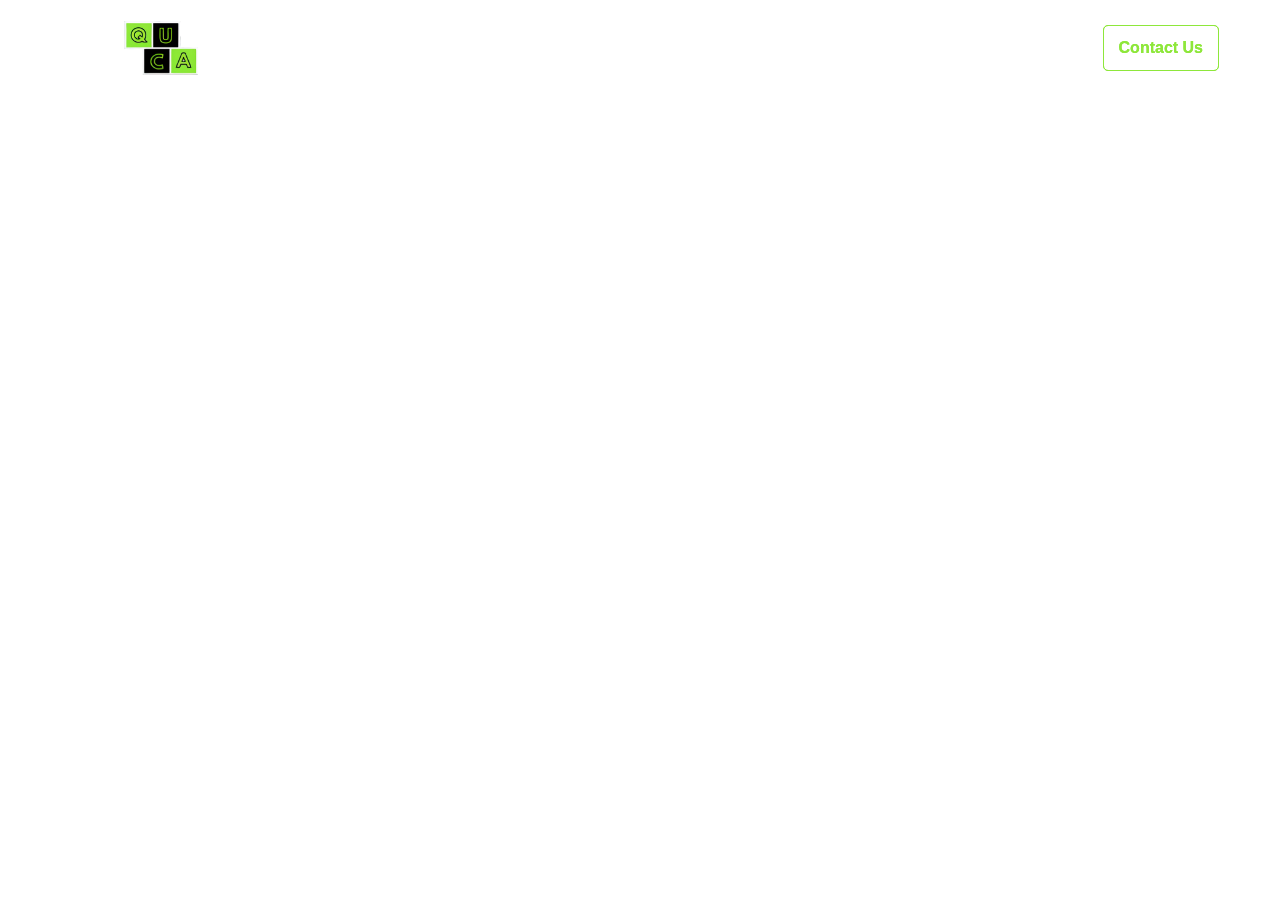
==== commit a66b8213: "fixing bug view on templates.html that apear recently ..... weird" ====
--- a/tess/Project/index.html
+++ b/tess/Project/index.html
@@ -14,6 +14,278 @@
     <title>Starter Project!</title>
   </head>
   <body>
+<div class="topcomponent">
+      <nav class="navbar navbar-expand-lg navbar-dark bg-transparent fixed-top" id="navbar">
+            <div class="container-fluid" id="navCont">
+              <a class="navbar-brand" href="/">
+                <img src="asset/quca_logo.png" alt="">
+              </a>
+              <button class="navbar-toggler" type="button" data-toggle="collapse" data-target="#navbarSupportedContent" aria-controls="navbarSupportedContent" aria-expanded="false" aria-label="Toggle navigation">
+              <span class="navbar-toggler-icon"></span>
+            </button>
+            <div class="collapse navbar-collapse" id="navbarSupportedContent">
+              <ul class="navbar-nav ml-auto">
+                <li class="nav-item">
+                  <a class="nav-link" aria-current="page" href="/">Home</a>
+                </li>
+                <li class="nav-item">
+                  <a class="nav-link" aria-current="page" href="/about/us">About Us</a>
+                </li>
+                <li class="nav-item dropdown">
+                  <a
+                  class="nav-link dropdown-toggle"
+                  href="#"
+                  id="dropdownMenuLink"
+                  role="button"
+                  data-toggle="dropdown"
+                  aria-expanded="false"
+                  >
+                    Product
+                  </a>
+                  <div class="dropdown-menu" aria-labelledby="dropdownMenuLink">
+                  <a class="dropdown-item" aria-current="page" href="/product">Rent Vehicle</a>
+                  <a class="dropdown-item" aria-current="page" href="https://nusapenidadestinationtour.com/">Nusa Penida Destination Tour</a>
+                    
+                  </div>
+                </li>
+                
+                <li class="nav-item contact">
+                  <a class="nav-link"
+                  type="button"
+                  data-toggle="modal"
+                  data-target="#exampleModal"
+                >
+                  Contact Us
+                </a>
+      
+                  <div
+            class="modal fade p-0"
+            id="exampleModal"
+            tabindex="-1"
+            role="dialog"
+            aria-labelledby="exampleModalLabel"
+            aria-hidden="true"
+          >
+            <div class="modal-dialog" role="document">
+              <div class="modal-content">
+                <div class="modal-header">
+                  <h5 class="modal-title" id="exampleModalLabel">Contact Us</h5>
+                  <button
+                    type="button"
+                    class="close"
+                    data-dismiss="modal"
+                    aria-label="Close"
+                  >
+                    <span aria-hidden="true">&times;</span>
+                  </button>
+                </div>
+                <div class="modal-body">
+                  <!-- <div class="row row-modal text-left mb-4">
+                    <div class="col-7">
+                      <img
+                        src="../../assets/Instagram-Logo2.png"
+                        alt=""
+                        class="d-inline"
+                      />
+                      <p class="d-inline">Instagram.com</p>
+                    </div>
+                    <div class="col-5 text-right">
+                      <i class="far fa-copy"></i
+                      ><button
+                        type="button"
+                        class="btn btn-outline-success ml-3 btn-modal"
+                      >
+                        Contact
+                      </button>
+                    </div>
+                  </div> -->
+                  <div class="row row-modal text-left mb-4">
+                    <div class="col-7">
+                      <img src="asset/wa.png" alt="" class="d-inline" />
+                      <p class="d-inline">+6281236711200</p>
+                    </div>
+                    <div class="col-5 text-right" data-v-552a63b8="">
+                      <svg class="svg-inline--fa fa-copy fa-w-14" data-v-552a63b8="" aria-hidden="true" focusable="false" data-prefix="far" data-icon="copy" role="img" xmlns="http://www.w3.org/2000/svg" viewBox="0 0 448 512" data-fa-i2svg=""><path fill="currentColor" d="M433.941 65.941l-51.882-51.882A48 48 0 0 0 348.118 0H176c-26.51 0-48 21.49-48 48v48H48c-26.51 0-48 21.49-48 48v320c0 26.51 21.49 48 48 48h224c26.51 0 48-21.49 48-48v-48h80c26.51 0 48-21.49 48-48V99.882a48 48 0 0 0-14.059-33.941zM266 464H54a6 6 0 0 1-6-6V150a6 6 0 0 1 6-6h74v224c0 26.51 21.49 48 48 48h96v42a6 6 0 0 1-6 6zm128-96H182a6 6 0 0 1-6-6V54a6 6 0 0 1 6-6h106v88c0 13.255 10.745 24 24 24h88v202a6 6 0 0 1-6 6zm6-256h-64V48h9.632c1.591 0 3.117.632 4.243 1.757l48.368 48.368a6 6 0 0 1 1.757 4.243V112z"></path></svg><!-- <i class="far fa-copy" data-v-552a63b8="" aria-hidden="true"></i> Font Awesome fontawesome.com --><a class="ml-3" href="https://api.whatsapp.com/send?phone=6281236711200&text=Hi Quality Care Rent!" target="" data-v-552a63b8="">Contact</a><!----></div>
+                  </div>
+      
+                  <div class="row row-modal text-left mb-4">
+                    <div class="col-7">
+                      <img src="asset/wa.png" alt="" class="d-inline" />
+                      <p class="d-inline">+6287701345195</p>
+                    </div>
+                    <div class="col-5 text-right" data-v-552a63b8="">
+                      <svg class="svg-inline--fa fa-copy fa-w-14" data-v-552a63b8="" aria-hidden="true" focusable="false" data-prefix="far" data-icon="copy" role="img" xmlns="http://www.w3.org/2000/svg" viewBox="0 0 448 512" data-fa-i2svg=""><path fill="currentColor" d="M433.941 65.941l-51.882-51.882A48 48 0 0 0 348.118 0H176c-26.51 0-48 21.49-48 48v48H48c-26.51 0-48 21.49-48 48v320c0 26.51 21.49 48 48 48h224c26.51 0 48-21.49 48-48v-48h80c26.51 0 48-21.49 48-48V99.882a48 48 0 0 0-14.059-33.941zM266 464H54a6 6 0 0 1-6-6V150a6 6 0 0 1 6-6h74v224c0 26.51 21.49 48 48 48h96v42a6 6 0 0 1-6 6zm128-96H182a6 6 0 0 1-6-6V54a6 6 0 0 1 6-6h106v88c0 13.255 10.745 24 24 24h88v202a6 6 0 0 1-6 6zm6-256h-64V48h9.632c1.591 0 3.117.632 4.243 1.757l48.368 48.368a6 6 0 0 1 1.757 4.243V112z"></path></svg><!-- <i class="far fa-copy" data-v-552a63b8="" aria-hidden="true"></i> Font Awesome fontawesome.com --><a class="ml-3" href="https://api.whatsapp.com/send?phone=6287701345195&text=Hi Quality Care Rent!" target="" data-v-552a63b8="">Contact</a><!----></div>
+                  </div>
+                  <!-- <div class="row row-modal text-left mb-4">
+                    <div class="col-7">
+                      <img src="../../assets/facebook.png" alt="" class="d-inline" />
+                      <p class="d-inline">facebook</p>
+                    </div>
+                    <div class="col-5 text-right">
+                      <i class="far fa-copy"></i
+                      ><button
+                        type="button"
+                        class="btn btn-outline-success ml-3 btn-modal"
+                      >
+                        Contact
+                      </button>
+                    </div>
+                  </div> -->
+                  <div class="row row-modal text-left mb-4">
+                    <div class="col-7">
+                      <img src="asset/Instagram-Icon.png" alt="" class="d-inline" />
+                      <p class="d-inline">Quca Rental Bali</p>
+                    </div>
+                    <div class="col-5 text-right" data-v-552a63b8="">
+                      <svg class="svg-inline--fa fa-copy fa-w-14" data-v-552a63b8="" aria-hidden="true" focusable="false" data-prefix="far" data-icon="copy" role="img" xmlns="http://www.w3.org/2000/svg" viewBox="0 0 448 512" data-fa-i2svg=""><path fill="currentColor" d="M433.941 65.941l-51.882-51.882A48 48 0 0 0 348.118 0H176c-26.51 0-48 21.49-48 48v48H48c-26.51 0-48 21.49-48 48v320c0 26.51 21.49 48 48 48h224c26.51 0 48-21.49 48-48v-48h80c26.51 0 48-21.49 48-48V99.882a48 48 0 0 0-14.059-33.941zM266 464H54a6 6 0 0 1-6-6V150a6 6 0 0 1 6-6h74v224c0 26.51 21.49 48 48 48h96v42a6 6 0 0 1-6 6zm128-96H182a6 6 0 0 1-6-6V54a6 6 0 0 1 6-6h106v88c0 13.255 10.745 24 24 24h88v202a6 6 0 0 1-6 6zm6-256h-64V48h9.632c1.591 0 3.117.632 4.243 1.757l48.368 48.368a6 6 0 0 1 1.757 4.243V112z"></path></svg><!-- <i class="far fa-copy" data-v-552a63b8="" aria-hidden="true"></i> Font Awesome fontawesome.com --><a class="ml-3" href="https://www.instagram.com/sewamotordanmobildibali_/" target="" data-v-552a63b8="">Contact</a><!----></div>
+                  </div>
+                </div>
+              </div>
+            </div>
+          </div>
+                </li>
+              </ul>
+            </div>
+          </div>
+        </nav>
+      </div>
+      
+<div class="topcomponent">
+      <nav class="navbar navbar-expand-lg navbar-dark bg-transparent fixed-top" id="navbar">
+            <div class="container-fluid" id="navCont">
+              <a class="navbar-brand" href="/">
+                <img src="asset/quca_logo.png" alt="">
+              </a>
+              <button class="navbar-toggler" type="button" data-toggle="collapse" data-target="#navbarSupportedContent" aria-controls="navbarSupportedContent" aria-expanded="false" aria-label="Toggle navigation">
+              <span class="navbar-toggler-icon"></span>
+            </button>
+            <div class="collapse navbar-collapse" id="navbarSupportedContent">
+              <ul class="navbar-nav ml-auto">
+                <li class="nav-item">
+                  <a class="nav-link" aria-current="page" href="/">Home</a>
+                </li>
+                <li class="nav-item">
+                  <a class="nav-link" aria-current="page" href="/about/us">About Us</a>
+                </li>
+                <li class="nav-item dropdown">
+                  <a
+                  class="nav-link dropdown-toggle"
+                  href="#"
+                  id="dropdownMenuLink"
+                  role="button"
+                  data-toggle="dropdown"
+                  aria-expanded="false"
+                  >
+                    Product
+                  </a>
+                  <div class="dropdown-menu" aria-labelledby="dropdownMenuLink">
+                  <a class="dropdown-item" aria-current="page" href="/product">Rent Vehicle</a>
+                  <a class="dropdown-item" aria-current="page" href="https://nusapenidadestinationtour.com/">Nusa Penida Destination Tour</a>
+                    
+                  </div>
+                </li>
+                
+                <li class="nav-item contact">
+                  <a class="nav-link"
+                  type="button"
+                  data-toggle="modal"
+                  data-target="#exampleModal"
+                >
+                  Contact Us
+                </a>
+      
+                  <div
+            class="modal fade p-0"
+            id="exampleModal"
+            tabindex="-1"
+            role="dialog"
+            aria-labelledby="exampleModalLabel"
+            aria-hidden="true"
+          >
+            <div class="modal-dialog" role="document">
+              <div class="modal-content">
+                <div class="modal-header">
+                  <h5 class="modal-title" id="exampleModalLabel">Contact Us</h5>
+                  <button
+                    type="button"
+                    class="close"
+                    data-dismiss="modal"
+                    aria-label="Close"
+                  >
+                    <span aria-hidden="true">&times;</span>
+                  </button>
+                </div>
+                <div class="modal-body">
+                  <!-- <div class="row row-modal text-left mb-4">
+                    <div class="col-7">
+                      <img
+                        src="../../assets/Instagram-Logo2.png"
+                        alt=""
+                        class="d-inline"
+                      />
+                      <p class="d-inline">Instagram.com</p>
+                    </div>
+                    <div class="col-5 text-right">
+                      <i class="far fa-copy"></i
+                      ><button
+                        type="button"
+                        class="btn btn-outline-success ml-3 btn-modal"
+                      >
+                        Contact
+                      </button>
+                    </div>
+                  </div> -->
+                  <div class="row row-modal text-left mb-4">
+                    <div class="col-7">
+                      <img src="asset/wa.png" alt="" class="d-inline" />
+                      <p class="d-inline">+6281236711200</p>
+                    </div>
+                    <div class="col-5 text-right" data-v-552a63b8="">
+                      <svg class="svg-inline--fa fa-copy fa-w-14" data-v-552a63b8="" aria-hidden="true" focusable="false" data-prefix="far" data-icon="copy" role="img" xmlns="http://www.w3.org/2000/svg" viewBox="0 0 448 512" data-fa-i2svg=""><path fill="currentColor" d="M433.941 65.941l-51.882-51.882A48 48 0 0 0 348.118 0H176c-26.51 0-48 21.49-48 48v48H48c-26.51 0-48 21.49-48 48v320c0 26.51 21.49 48 48 48h224c26.51 0 48-21.49 48-48v-48h80c26.51 0 48-21.49 48-48V99.882a48 48 0 0 0-14.059-33.941zM266 464H54a6 6 0 0 1-6-6V150a6 6 0 0 1 6-6h74v224c0 26.51 21.49 48 48 48h96v42a6 6 0 0 1-6 6zm128-96H182a6 6 0 0 1-6-6V54a6 6 0 0 1 6-6h106v88c0 13.255 10.745 24 24 24h88v202a6 6 0 0 1-6 6zm6-256h-64V48h9.632c1.591 0 3.117.632 4.243 1.757l48.368 48.368a6 6 0 0 1 1.757 4.243V112z"></path></svg><!-- <i class="far fa-copy" data-v-552a63b8="" aria-hidden="true"></i> Font Awesome fontawesome.com --><a class="ml-3" href="https://api.whatsapp.com/send?phone=6281236711200&text=Hi Quality Care Rent!" target="" data-v-552a63b8="">Contact</a><!----></div>
+                  </div>
+      
+                  <div class="row row-modal text-left mb-4">
+                    <div class="col-7">
+                      <img src="asset/wa.png" alt="" class="d-inline" />
+                      <p class="d-inline">+6287701345195</p>
+                    </div>
+                    <div class="col-5 text-right" data-v-552a63b8="">
+                      <svg class="svg-inline--fa fa-copy fa-w-14" data-v-552a63b8="" aria-hidden="true" focusable="false" data-prefix="far" data-icon="copy" role="img" xmlns="http://www.w3.org/2000/svg" viewBox="0 0 448 512" data-fa-i2svg=""><path fill="currentColor" d="M433.941 65.941l-51.882-51.882A48 48 0 0 0 348.118 0H176c-26.51 0-48 21.49-48 48v48H48c-26.51 0-48 21.49-48 48v320c0 26.51 21.49 48 48 48h224c26.51 0 48-21.49 48-48v-48h80c26.51 0 48-21.49 48-48V99.882a48 48 0 0 0-14.059-33.941zM266 464H54a6 6 0 0 1-6-6V150a6 6 0 0 1 6-6h74v224c0 26.51 21.49 48 48 48h96v42a6 6 0 0 1-6 6zm128-96H182a6 6 0 0 1-6-6V54a6 6 0 0 1 6-6h106v88c0 13.255 10.745 24 24 24h88v202a6 6 0 0 1-6 6zm6-256h-64V48h9.632c1.591 0 3.117.632 4.243 1.757l48.368 48.368a6 6 0 0 1 1.757 4.243V112z"></path></svg><!-- <i class="far fa-copy" data-v-552a63b8="" aria-hidden="true"></i> Font Awesome fontawesome.com --><a class="ml-3" href="https://api.whatsapp.com/send?phone=6287701345195&text=Hi Quality Care Rent!" target="" data-v-552a63b8="">Contact</a><!----></div>
+                  </div>
+                  <!-- <div class="row row-modal text-left mb-4">
+                    <div class="col-7">
+                      <img src="../../assets/facebook.png" alt="" class="d-inline" />
+                      <p class="d-inline">facebook</p>
+                    </div>
+                    <div class="col-5 text-right">
+                      <i class="far fa-copy"></i
+                      ><button
+                        type="button"
+                        class="btn btn-outline-success ml-3 btn-modal"
+                      >
+                        Contact
+                      </button>
+                    </div>
+                  </div> -->
+                  <div class="row row-modal text-left mb-4">
+                    <div class="col-7">
+                      <img src="asset/Instagram-Icon.png" alt="" class="d-inline" />
+                      <p class="d-inline">Quca Rental Bali</p>
+                    </div>
+                    <div class="col-5 text-right" data-v-552a63b8="">
+                      <svg class="svg-inline--fa fa-copy fa-w-14" data-v-552a63b8="" aria-hidden="true" focusable="false" data-prefix="far" data-icon="copy" role="img" xmlns="http://www.w3.org/2000/svg" viewBox="0 0 448 512" data-fa-i2svg=""><path fill="currentColor" d="M433.941 65.941l-51.882-51.882A48 48 0 0 0 348.118 0H176c-26.51 0-48 21.49-48 48v48H48c-26.51 0-48 21.49-48 48v320c0 26.51 21.49 48 48 48h224c26.51 0 48-21.49 48-48v-48h80c26.51 0 48-21.49 48-48V99.882a48 48 0 0 0-14.059-33.941zM266 464H54a6 6 0 0 1-6-6V150a6 6 0 0 1 6-6h74v224c0 26.51 21.49 48 48 48h96v42a6 6 0 0 1-6 6zm128-96H182a6 6 0 0 1-6-6V54a6 6 0 0 1 6-6h106v88c0 13.255 10.745 24 24 24h88v202a6 6 0 0 1-6 6zm6-256h-64V48h9.632c1.591 0 3.117.632 4.243 1.757l48.368 48.368a6 6 0 0 1 1.757 4.243V112z"></path></svg><!-- <i class="far fa-copy" data-v-552a63b8="" aria-hidden="true"></i> Font Awesome fontawesome.com --><a class="ml-3" href="https://www.instagram.com/sewamotordanmobildibali_/" target="" data-v-552a63b8="">Contact</a><!----></div>
+                  </div>
+                </div>
+              </div>
+            </div>
+          </div>
+                </li>
+              </ul>
+            </div>
+          </div>
+        </nav>
+      </div>
+      
 <script src="./script/not-from-zero.js" ></script>
   </body>
 </html>--- a/tess/Project/css/not-from-zero.css
+++ b/tess/Project/css/not-from-zero.css
@@ -0,0 +1,392 @@
+@media only screen and (max-width:426px) {
+  .row-modal img{
+    width: 25px !important;
+  }
+  .row-modal .d-inline{
+    font-size: 14px;
+  }
+  .row-modal .col-5{
+    padding-left: 0;
+}
+.navbar{
+  background-color: #f8f9fa !important;
+  min-height: 5px !important;
+
+} 
+.navbar-brand img {
+  width: 50vw;
+  max-width: 60px !important;
+  min-width: 60px !important;
+  margin-left: 20px !important;
+
+}
+.navbar li a{
+  color: #545454 !important;
+} .navbar .navbar-toggler {
+  height: 2em !important;
+  width: 2.8em !important;
+  color: rgba(0,0,0,.5) !important;
+  border-color: rgba(0,0,0,.1) !important;
+}
+.navbar .navbar-toggler-icon {
+  background-image: url("asset/toggle-icon.png") !important;
+}
+.navbar .navbar-toggler-icon {
+  display: inline-block;
+  width: 1.4em !important;
+  height: 1em !important;
+  vertical-align: middle;
+  content: "";
+  background: no-repeat center center;
+  background-size: 100% 100%;
+}
+
+ }
+
+
+ @media only screen and (max-width: 321px) {
+  .row-modal img{
+    width: 25px !important;
+  }
+  .row-modal .d-inline{
+    font-size: 13px !important;
+  }
+  .text-right>a{
+    font-size: 13px !important;
+    
+  }
+  .row-modal .fa-copy {
+    font-size: 18px;
+}
+ }
+ .navbar{
+   /* background-color: #f8f9fa !important; */
+ }
+ .svg-inline--fa {
+  display: inline-block;
+  /* font-size: inherit; */
+  height: 1em;
+  /* overflow: visible; */
+  vertical-align: -0.125em;
+}
+.text-right>a {
+  text-decoration: none;
+  border-radius: 10px;
+  color: #047002;
+  border: 1px solid #047002;
+  padding: 6px 12px;
+  transition: .2s;
+}
+ .navbar-brand img {
+    width: 50vw;
+    max-width: 80px;
+    min-width: 80px;
+    margin-left: 90px;
+  }
+  .navbar-nav > li {
+    margin-left: 30px;
+    margin-right: 30px;
+
+  }
+  nav.sticky {
+    background-color: #f8f9fa!important;
+    box-shadow: 0 5px 29px -8px rgb(0 0 0 / 19%);
+  }
+  nav.sticky li a{
+    color: #545454 !important;
+  }
+  nav.sticky .navbar-toggler {
+    height: 2em !important;
+    width: 2.8em !important;
+    color: rgba(0,0,0,.5) !important;
+    border-color: rgba(0,0,0,.1) !important;
+  }
+  nav.sticky .navbar-toggler-icon {
+    background-image: url("asset/toggle-icon.png") !important;
+}
+nav.sticky .navbar-toggler-icon {
+  display: inline-block;
+  width: 1.4em !important;
+  height: 1em !important;
+  vertical-align: middle;
+  content: "";
+  background: no-repeat center center;
+  background-size: 100% 100%;
+}
+
+  .row-modal img{
+    width: 40px;
+    margin-right: 5px;
+  }
+  .row-modal .text-right a{
+    color: #28A74D !important;
+  }
+  .row-modal .text-right a:hover{
+    color: white !important;
+    background-color: #28A74D;
+    border: #28A74D;
+  }
+
+  .modal-backdrop{
+    position: static !important;
+  }
+  
+  
+  .navbar > div {
+    transition: all 1000ms ease-in-out;
+  }
+  .navbar {
+    transition: all 500ms ease-in-out;
+    min-height: 94px;
+    padding: 3px 16px;
+  }
+  
+  .nav-link {
+    font-weight: 600 !important;
+    color: white !important;
+    transition: 0.5s;
+  }
+  .contact a{
+    border: 1px solid #8EE73B;
+    border-radius: 5px;
+    padding: 10px 15px !important;
+    color: #8EE73B !important;
+    cursor: pointer;
+  }
+  nav.sticky .contact a{
+    background-color: #8EE73B;
+    color: white !important;
+  }
+  .dropdown-menu li{
+      font-weight: 400 !important;
+  }
+  .nav-link:hover {
+    color: #8EE73B !important;
+  }
+   
+  @media only screen and (max-width: 1151px) {
+  .navbar-brand img {
+    margin-left: 0px;
+  }
+  }
+  @media only screen and (max-width: 991.5px) {
+  .navbar-brand img {
+    margin-left: 60px;
+  }
+  .navbar-nav > li{
+     text-align: center;
+  }
+  .contact a{
+    border-color: transparent;
+    color: white !important;
+  }
+  nav.sticky .contact a{
+    background-color: transparent !important;
+    color: #545454 !important;
+  }
+  
+  
+  }
+  @media only screen and (max-width: 500px) {
+  .navbar-brand img {
+    margin-left: 10px;
+  }
+  
+  
+  }
+@media only screen and (max-width:426px) {
+  .row-modal img{
+    width: 25px !important;
+  }
+  .row-modal .d-inline{
+    font-size: 14px;
+  }
+  .row-modal .col-5{
+    padding-left: 0;
+}
+.navbar{
+  background-color: #f8f9fa !important;
+  min-height: 5px !important;
+
+} 
+.navbar-brand img {
+  width: 50vw;
+  max-width: 60px !important;
+  min-width: 60px !important;
+  margin-left: 20px !important;
+
+}
+.navbar li a{
+  color: #545454 !important;
+} .navbar .navbar-toggler {
+  height: 2em !important;
+  width: 2.8em !important;
+  color: rgba(0,0,0,.5) !important;
+  border-color: rgba(0,0,0,.1) !important;
+}
+.navbar .navbar-toggler-icon {
+  background-image: url("asset/toggle-icon.png") !important;
+}
+.navbar .navbar-toggler-icon {
+  display: inline-block;
+  width: 1.4em !important;
+  height: 1em !important;
+  vertical-align: middle;
+  content: "";
+  background: no-repeat center center;
+  background-size: 100% 100%;
+}
+
+ }
+
+
+ @media only screen and (max-width: 321px) {
+  .row-modal img{
+    width: 25px !important;
+  }
+  .row-modal .d-inline{
+    font-size: 13px !important;
+  }
+  .text-right>a{
+    font-size: 13px !important;
+    
+  }
+  .row-modal .fa-copy {
+    font-size: 18px;
+}
+ }
+ .navbar{
+   /* background-color: #f8f9fa !important; */
+ }
+ .svg-inline--fa {
+  display: inline-block;
+  /* font-size: inherit; */
+  height: 1em;
+  /* overflow: visible; */
+  vertical-align: -0.125em;
+}
+.text-right>a {
+  text-decoration: none;
+  border-radius: 10px;
+  color: #047002;
+  border: 1px solid #047002;
+  padding: 6px 12px;
+  transition: .2s;
+}
+ .navbar-brand img {
+    width: 50vw;
+    max-width: 80px;
+    min-width: 80px;
+    margin-left: 90px;
+  }
+  .navbar-nav > li {
+    margin-left: 30px;
+    margin-right: 30px;
+
+  }
+  nav.sticky {
+    background-color: #f8f9fa!important;
+    box-shadow: 0 5px 29px -8px rgb(0 0 0 / 19%);
+  }
+  nav.sticky li a{
+    color: #545454 !important;
+  }
+  nav.sticky .navbar-toggler {
+    height: 2em !important;
+    width: 2.8em !important;
+    color: rgba(0,0,0,.5) !important;
+    border-color: rgba(0,0,0,.1) !important;
+  }
+  nav.sticky .navbar-toggler-icon {
+    background-image: url("asset/toggle-icon.png") !important;
+}
+nav.sticky .navbar-toggler-icon {
+  display: inline-block;
+  width: 1.4em !important;
+  height: 1em !important;
+  vertical-align: middle;
+  content: "";
+  background: no-repeat center center;
+  background-size: 100% 100%;
+}
+
+  .row-modal img{
+    width: 40px;
+    margin-right: 5px;
+  }
+  .row-modal .text-right a{
+    color: #28A74D !important;
+  }
+  .row-modal .text-right a:hover{
+    color: white !important;
+    background-color: #28A74D;
+    border: #28A74D;
+  }
+
+  .modal-backdrop{
+    position: static !important;
+  }
+  
+  
+  .navbar > div {
+    transition: all 1000ms ease-in-out;
+  }
+  .navbar {
+    transition: all 500ms ease-in-out;
+    min-height: 94px;
+    padding: 3px 16px;
+  }
+  
+  .nav-link {
+    font-weight: 600 !important;
+    color: white !important;
+    transition: 0.5s;
+  }
+  .contact a{
+    border: 1px solid #8EE73B;
+    border-radius: 5px;
+    padding: 10px 15px !important;
+    color: #8EE73B !important;
+    cursor: pointer;
+  }
+  nav.sticky .contact a{
+    background-color: #8EE73B;
+    color: white !important;
+  }
+  .dropdown-menu li{
+      font-weight: 400 !important;
+  }
+  .nav-link:hover {
+    color: #8EE73B !important;
+  }
+   
+  @media only screen and (max-width: 1151px) {
+  .navbar-brand img {
+    margin-left: 0px;
+  }
+  }
+  @media only screen and (max-width: 991.5px) {
+  .navbar-brand img {
+    margin-left: 60px;
+  }
+  .navbar-nav > li{
+     text-align: center;
+  }
+  .contact a{
+    border-color: transparent;
+    color: white !important;
+  }
+  nav.sticky .contact a{
+    background-color: transparent !important;
+    color: #545454 !important;
+  }
+  
+  
+  }
+  @media only screen and (max-width: 500px) {
+  .navbar-brand img {
+    margin-left: 10px;
+  }
+  
+  
+  }
